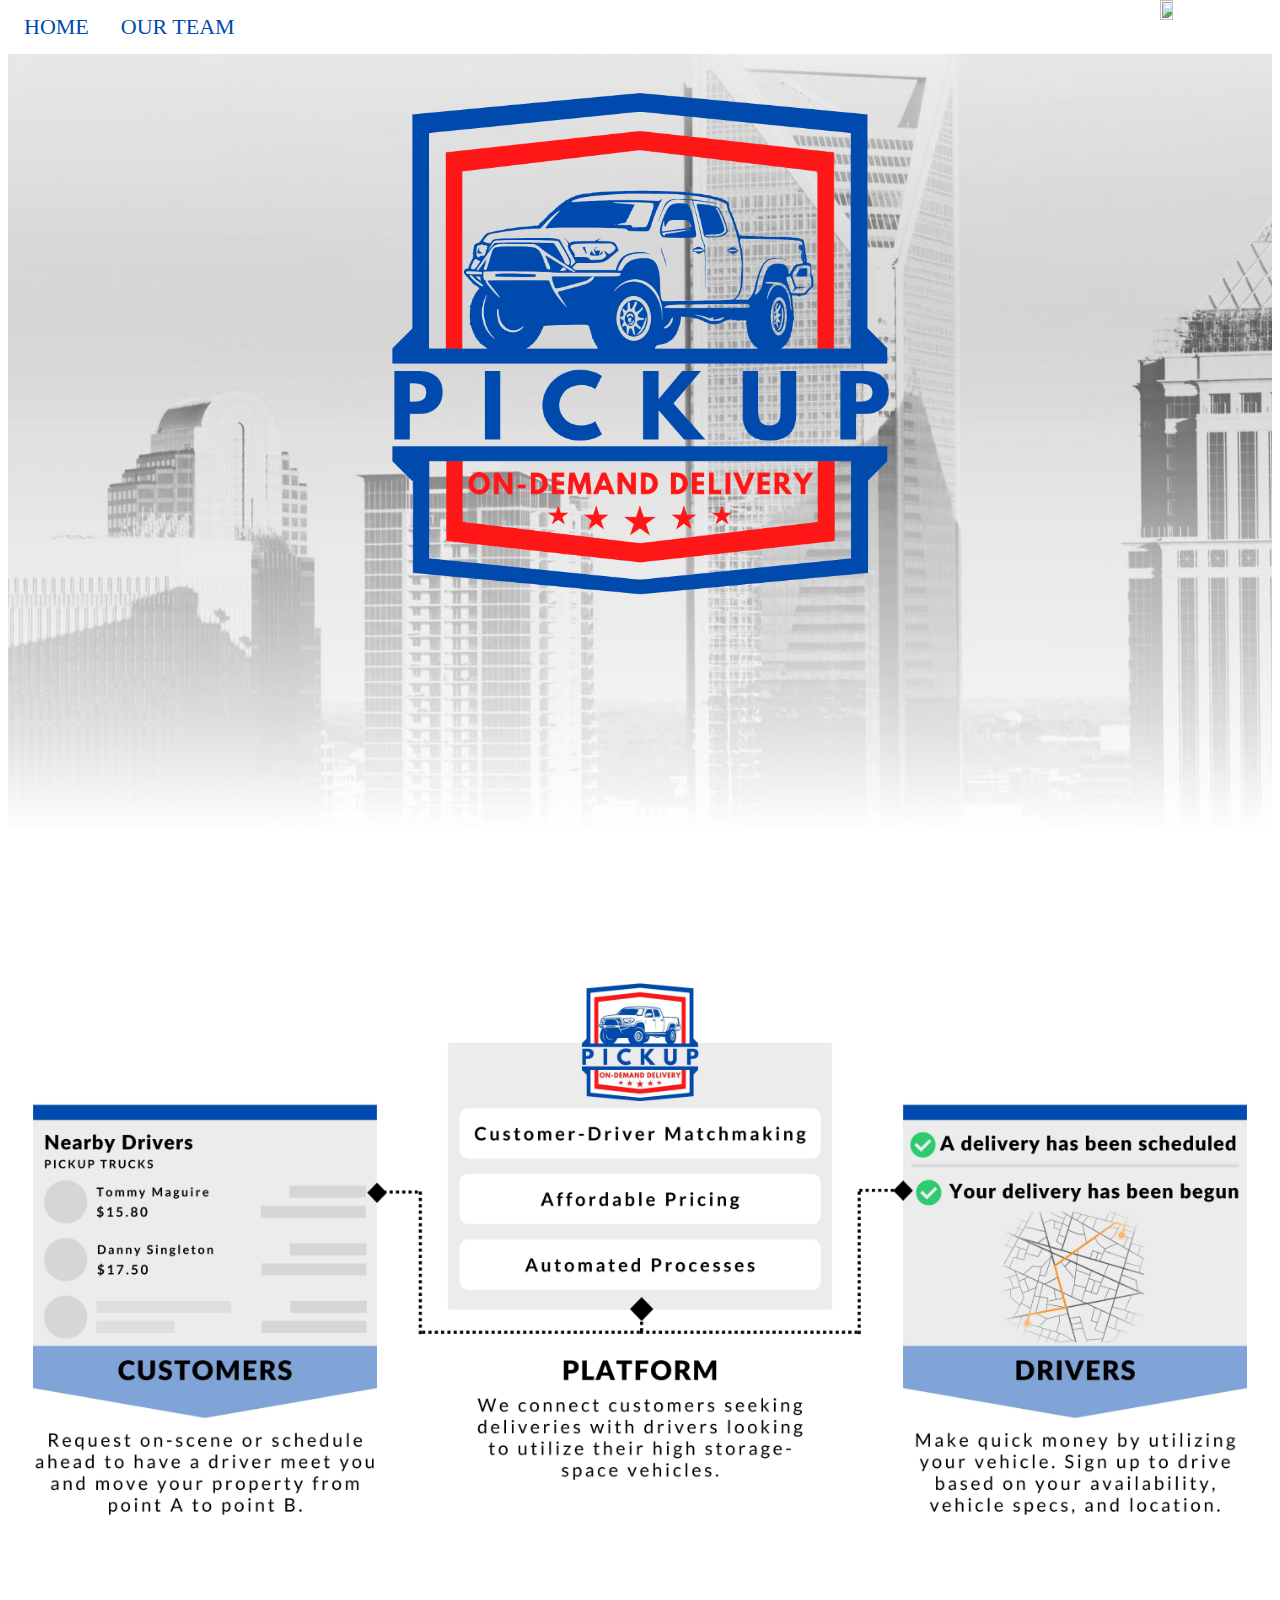
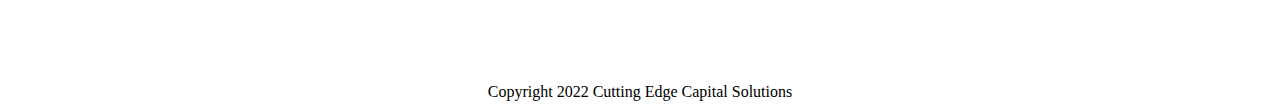
==== index.html @ 5fb932b8 "connected to github pages" ====
<!DOCTYPE html>
<html>
    <head>
        <title>PICKUP Solutions</title>
        <link href="./styles.css" type="text/css" rel="stylesheet">
    </head>
    <nav>
        <a href="./index.html">HOME</a>
        <a href="./our-team.html">OUR TEAM</a> 
        <img src="media/logos/cec_logo_1_ffffff.png"/>
    </nav>
    <body>
      <div class="parallax sect-880" style='background-image: url("./pictures/charlotte-whitewash-1.jpg"); margin-top: 30px;'>
        <!-- The logo is locally sourced. Also use href="#id" -->
        <img id='mainlogo' src="./logos/pickup-1500.png" width=50% height=20%/>
      </div>
      <div class="white-section center">
        <img src="./diagrams/PICKUP Diagrams (4).jpg" style="width:100%">
      </div>
    </body>
    <br>
    <br>
    <footer class="center">
        Copyright 2022 Cutting Edge Capital Solutions
    </footer>
</html>
---- styles.css ----
nav {
    overflow: hidden;
    background-color: #ffffff;
    position: fixed; /* Set the navbar to fixed position */
    top: 0; /* Position the navbar at the top of the page */
    width: 100%; /* Full width */
    float: right;
    vertical-align: middle;
  }
  
  nav a {
    float: left;
    display: box;
    color: #004aad;
    text-align: center;
    padding: 14px 16px;
    text-decoration: none;
  }
  
  nav img {
    float: right; 
    height: 4%; 
    width:10%;
  }
  
  
  nav a:hover {
    background: #ddd;
    color: black;
  }
  
  .header {
    text-align: center;
    color: #FFFFFF;
  }
  
  .parallax {
    /* Create the parallax scrolling effect */
    background-attachment: fixed;
    background-position: top;
    background-repeat: no-repeat;
    background-size: cover;
  }
  
  #mainlogo {
    display: block;
    margin-left: auto;
    margin-right: auto;
    width: 40%;
    padding-top: 5%;
  }
  
  h2 {
    text-align: center;
    font-size: 50px;
  }
  
  .blue {
    color: #5271ff;
  }
  
  .white {
    color:#FFFFFF;
  }
  
  .blue-section {
    background-color: #5271ff;
    color: #FFFFFF;
    padding: 2%;
    min-height: 400px;
  }
  
  .white-section {
    background-color: #FFFFFF;
    color: #5271ff;
    padding: 2%;
    min-height: 400px;
  }
  
  .center {
    text-align: center;
  }
  
  /* Three image containers (use 25% for four, and 50% for two, etc) */
  .column-left {
    float: left;
    width: 33.33%;
    padding: 5px;
  }
  
  .column-right {
    float: right;
    width: 100%;
    padding: 5px;
  }
  
  /* Clear floats after image containers */
  .row::after {
    content: "";
    clear: both;
    display: table;
  }
  
  .body-text {
    font-family: Garamond;
    font-size: 18pt;
  }
  
  .sect-100 {
    max-height: 100px;
    min-height: 100px;
  }
  
  .sect-300 {
    max-height: 300px;
    min-height: 300px;
  }

  .sect-550 {
    max-height: 550px;
    min-height: 550px;
  }

  .sect-880 {
    max-height: 880px;
    min-height: 880px;
  }

  .card {
    box-shadow: 0 4px 8px 0 rgba(0, 0, 0, 0.2);
    max-width: 300px;
    margin: auto;
    text-align: center;
  }
  
  .title {
    color: grey;
    font-size: 18px;
  }
  
  button {
    border: none;
    outline: 0;
    display: inline-block;
    padding: 8px;
    color: white;
    background-color: #000;
    text-align: center;
    cursor: pointer;
    width: 100%;
    font-size: 18px;
  }
  
  a {
    text-decoration: none;
    font-size: 22px;
    color: black;
  }
  
  button:hover, a:hover {
    opacity: 0.7;
  }

  .round-image {
    border-radius: 50%;
  }
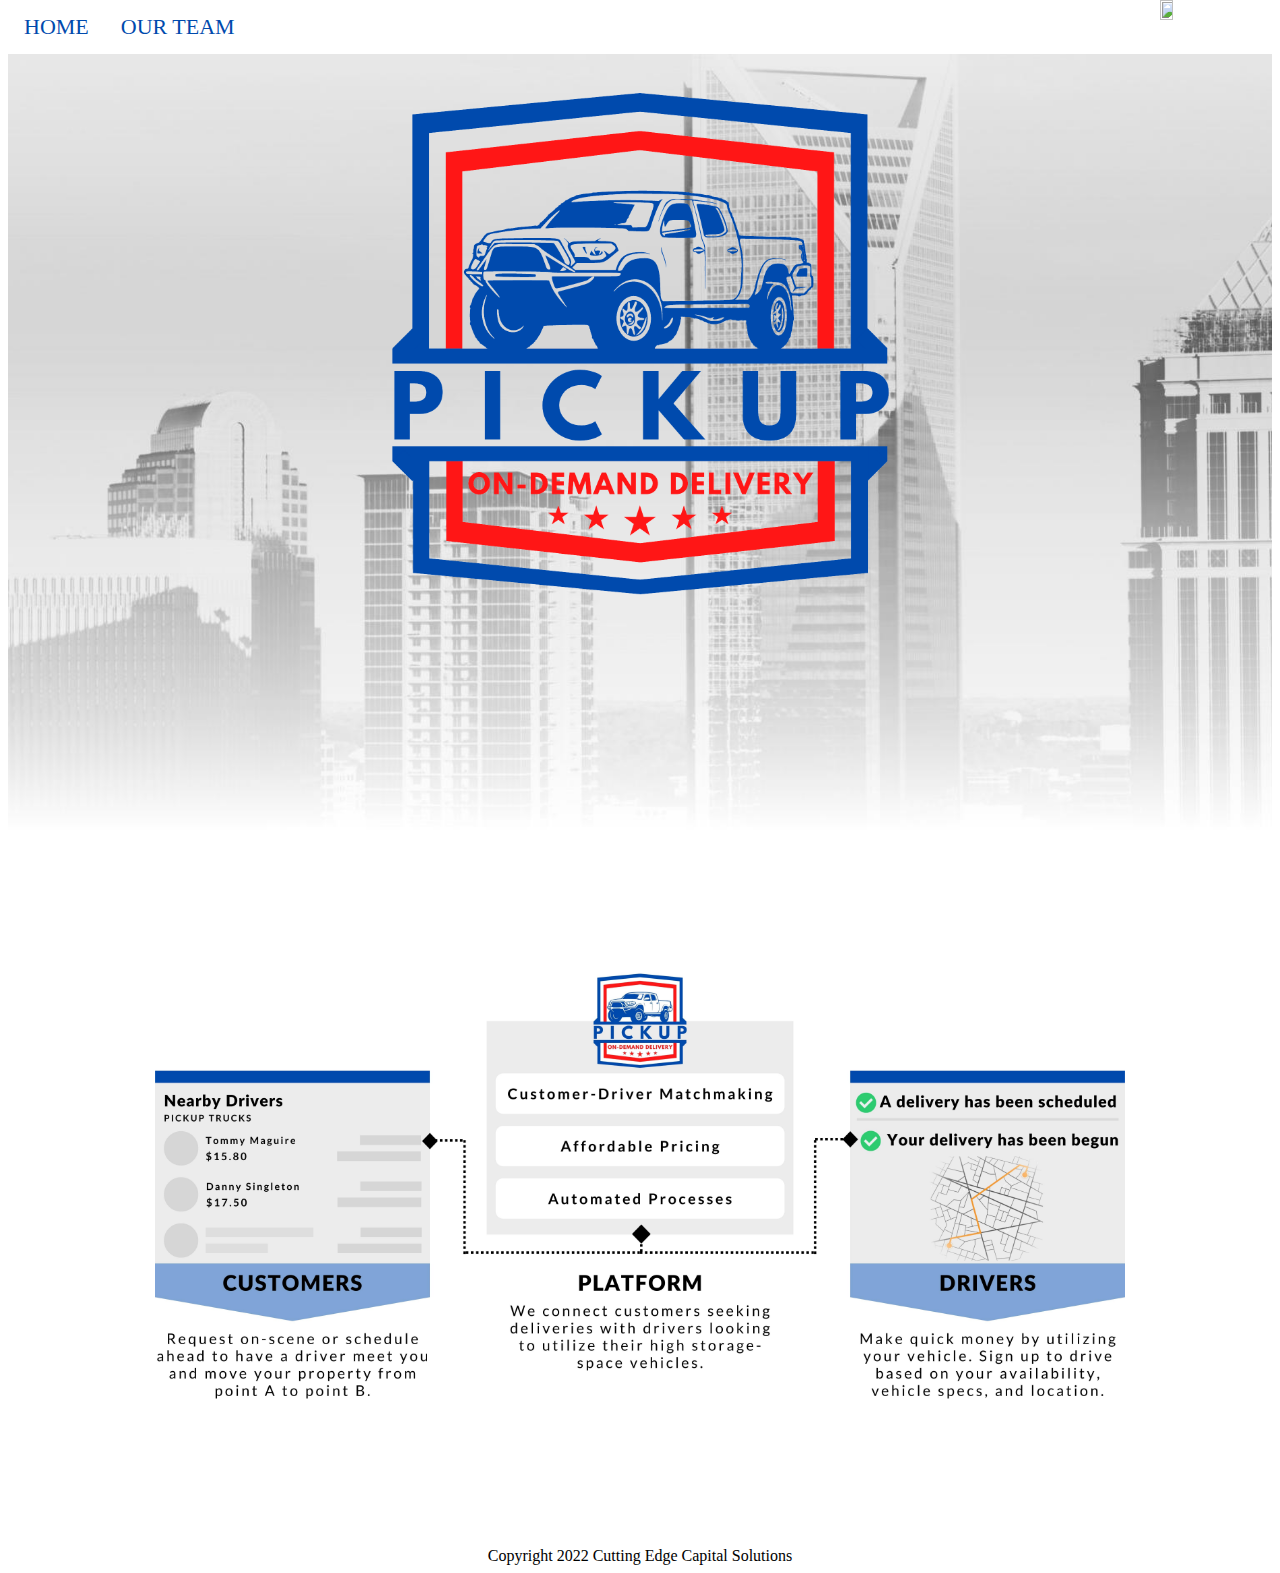
==== commit 2bc9b284: "diagram to 80%" ====
--- a/index.html
+++ b/index.html
@@ -15,7 +15,7 @@
         <img id='mainlogo' src="./logos/pickup-1500.png" width=50% height=20%/>
       </div>
       <div class="white-section center">
-        <img src="./diagrams/PICKUP Diagrams (4).jpg" style="width:100%">
+        <img src="./diagrams/PICKUP Diagrams (4).jpg" style="width:80%">
       </div>
     </body>
     <br>
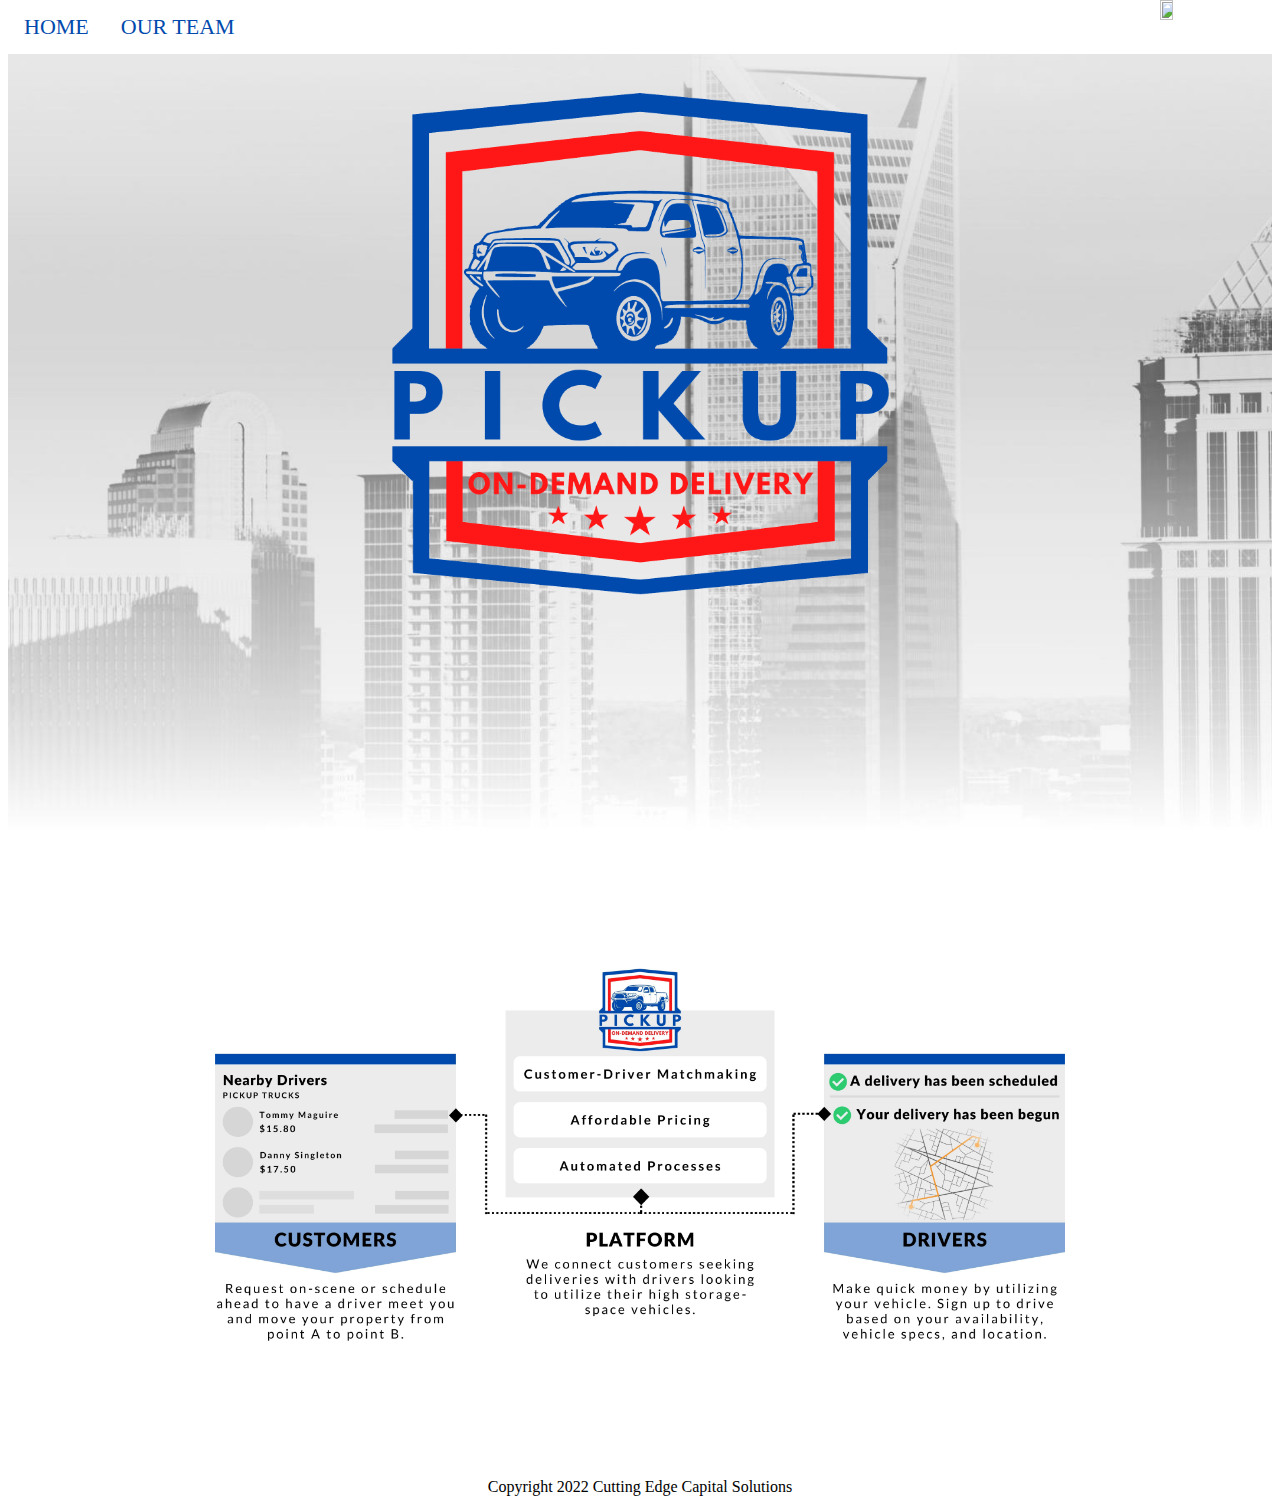
==== commit 0ca77d6d: "diagram to 70 percent" ====
--- a/index.html
+++ b/index.html
@@ -15,7 +15,7 @@
         <img id='mainlogo' src="./logos/pickup-1500.png" width=50% height=20%/>
       </div>
       <div class="white-section center">
-        <img src="./diagrams/PICKUP Diagrams (4).jpg" style="width:80%">
+        <img src="./diagrams/PICKUP Diagrams (4).jpg" style="width:70%">
       </div>
     </body>
     <br>
